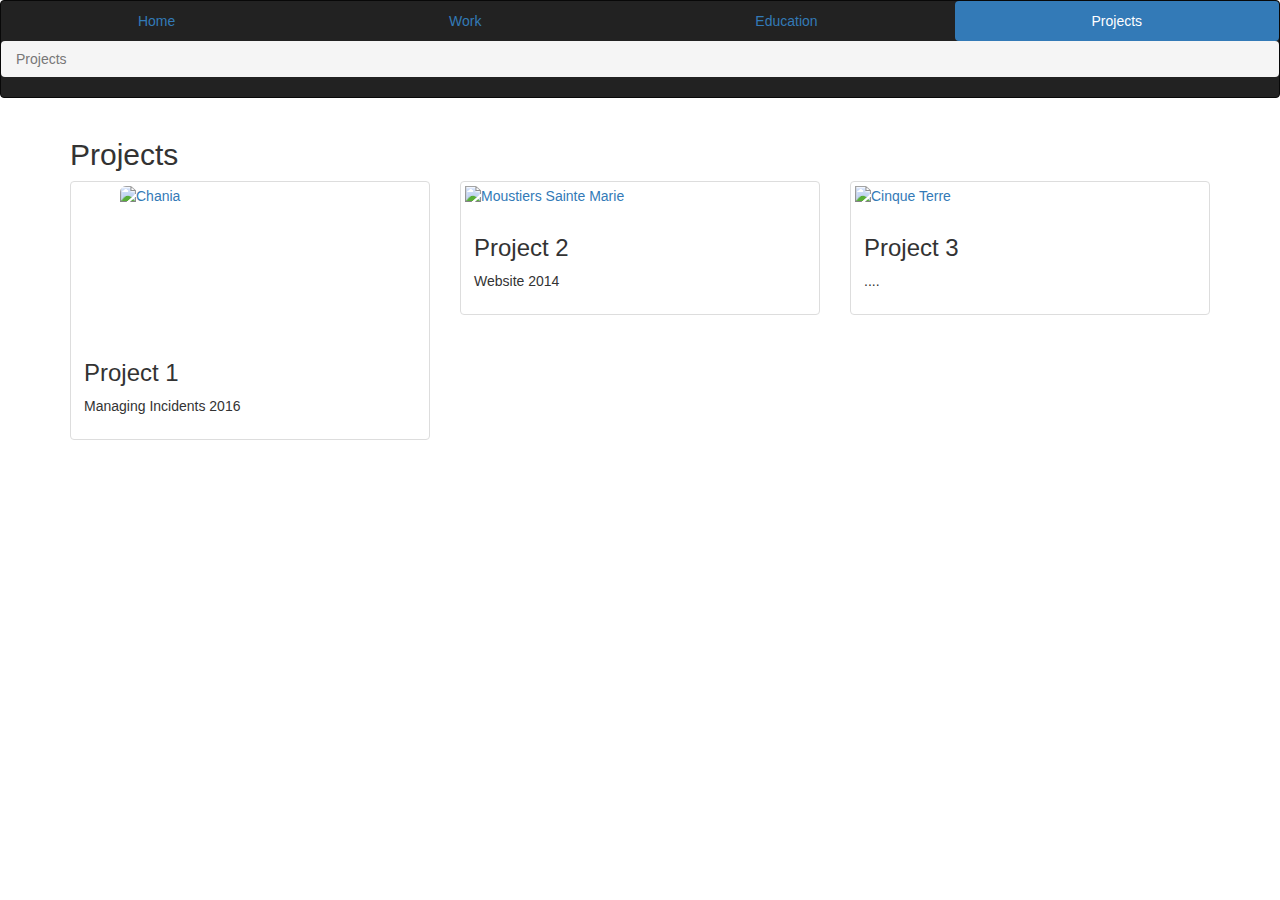
==== projects.html @ 76f27575 "Initial project" ====
<!DOCTYPE html>
<html lang="en">
<head>
  <title>Bootstrap Example</title>
  <meta charset="utf-8">
  <meta name="viewport" content="width=device-width, initial-scale=1">
  <link rel="stylesheet" href="https://maxcdn.bootstrapcdn.com/bootstrap/3.3.7/css/bootstrap.min.css">
  <script src="https://ajax.googleapis.com/ajax/libs/jquery/3.1.1/jquery.min.js"></script>
  <script src="https://maxcdn.bootstrapcdn.com/bootstrap/3.3.7/js/bootstrap.min.js"></script>
<nav class="navbar navbar-inverse">
  <ul class="nav nav-pills nav-justified">
    <li><a href="index.html">Home</a></li>
    <li><a href="work.html">Work</a></li>
    <li><a href="education.html">Education</a></li>
	<li class="active"><a href="#">Projects</a></li>
  </ul></div>
  </head>
<body>
<ul class="breadcrumb">
    <!--li><a href="#">Home</a></li>
    <li><a href="#">Work</a></li>
    <li><a href="#">Education</a></li-->
    <li class="active">Projects</li>
	</ul></nav>
<div class="container">
  <h2>Projects</h2>
   <div class="row">
    <div class="col-md-4">
      <div class="thumbnail">
	  <a href="/w3images/lights.jpg" target="_blank">
	  <img src="incidents.png" class="img-rounded" alt="Chania" width="260" height="145">
        <!--img src="/w3images/incidents.png" alt="incident" style="width:100%"-->
          <div class="caption">
            <h3>Project 1</h3>
			<p>Managing Incidents 2016</p>
          </div>
        </a>
      </div>
    </div>
    <div class="col-md-4">
      <div class="thumbnail">
        <a href="/w3images/nature.jpg" target="_blank">
          <img src="/w3images/nature.jpg" alt="Moustiers Sainte Marie" style="width:100%">
          <div class="caption">
            <h3>Project 2</h3>
			<p>Website 2014</p>
          </div>
        </a>
      </div>
    </div>
    <div class="col-md-4">
      <div class="thumbnail">
        <a href="/w3images/fjords.jpg" target="_blank">
          <img src="/w3images/fjords.jpg" alt="Cinque Terre" style="width:100%">
          <div class="caption">
            <h3>Project 3</h3>
			<p>....</p>
          </div>
        </a>
      </div>
    </div>
  </div>
</div>
</div>
 
<!--script>
$(document).ready(function(){
    $("#myBtn").click(function(){
        $("#myModal").modal();
    });
});
</script-->

</body>
</html>
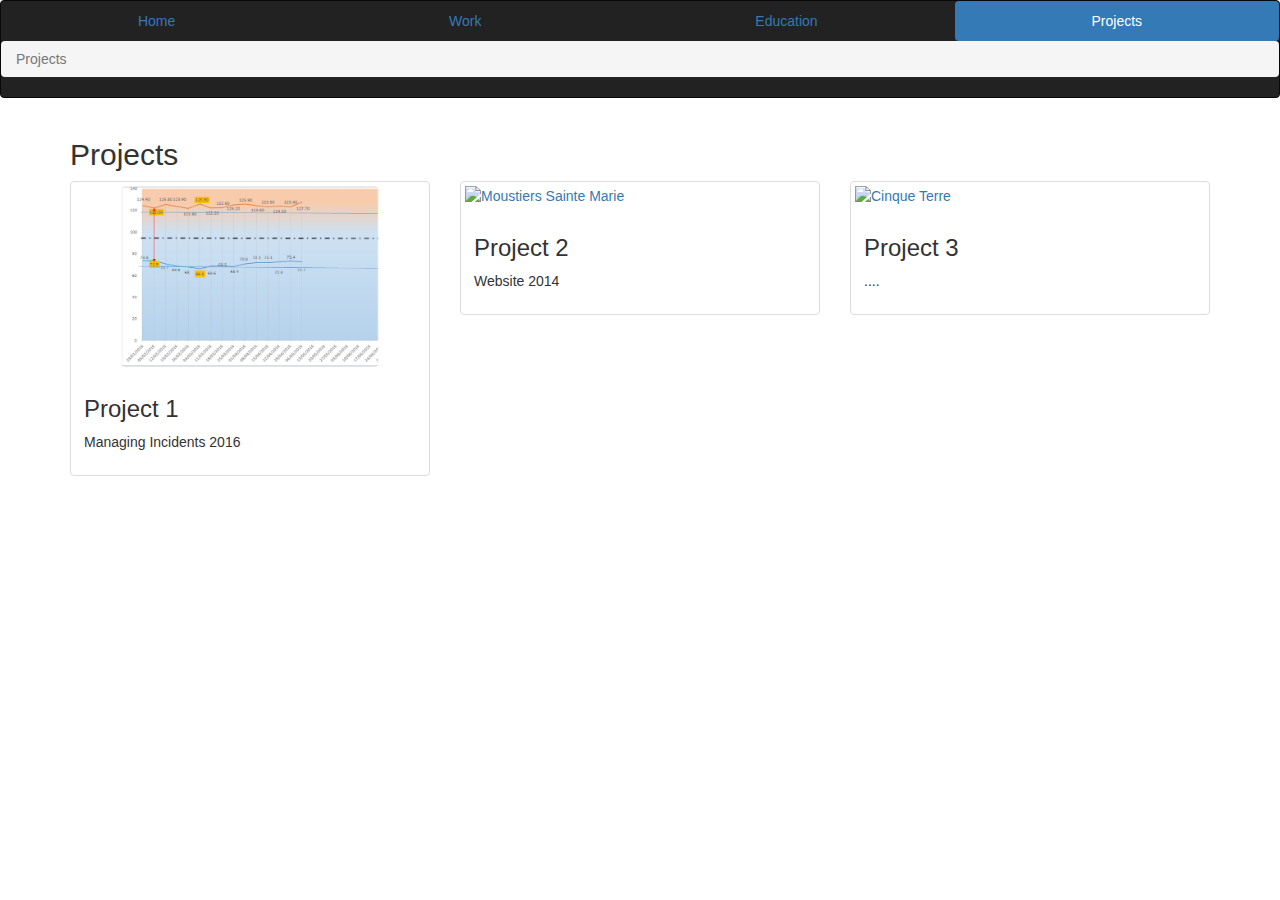
==== commit eb10da6e: "Update projects.html" ====
--- a/projects.html
+++ b/projects.html
@@ -28,7 +28,7 @@
     <div class="col-md-4">
       <div class="thumbnail">
 	  <a href="/w3images/lights.jpg" target="_blank">
-	  <img src="incidents.png" class="img-rounded" alt="Chania" width="260" height="145">
+	  <img src="incidents.jpg" class="img-rounded" alt="Chania" width="260" height="145">
         <!--img src="/w3images/incidents.png" alt="incident" style="width:100%"-->
           <div class="caption">
             <h3>Project 1</h3>
